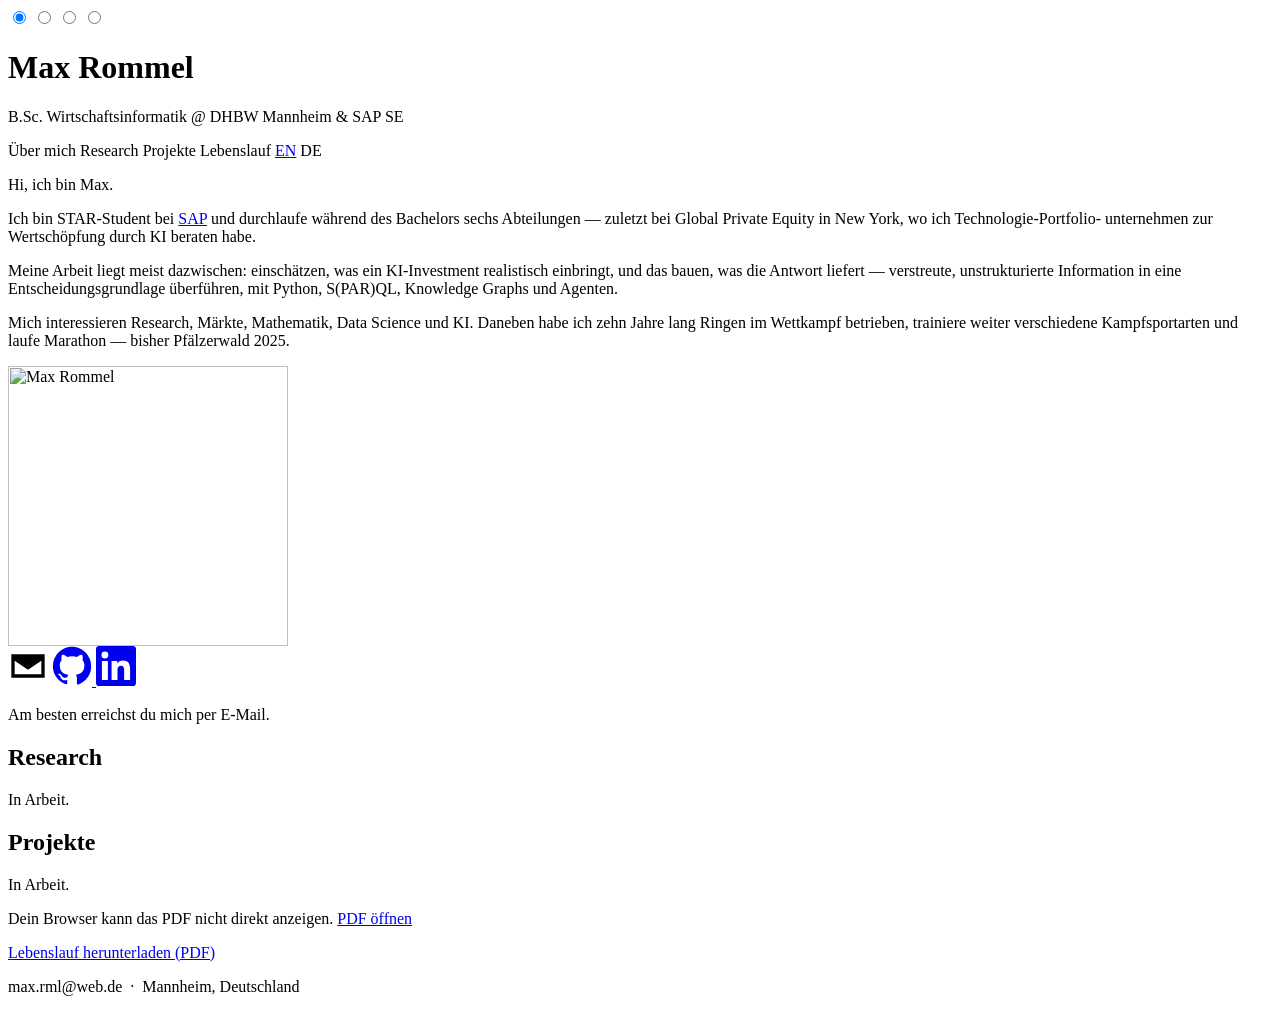
==== compose/portfolio/site/de/index.html @ 0431c001 "M12: deutsche Fassung unter /de/, LinkedIn wieder da LinkedIn zurück mit der vom Operator genannten " ====
<!--
  index.html — maxrommel.de

  Four tabs, one page. No JavaScript: the tabs are radio inputs and CSS
  sibling selectors, which means they work with JS disabled, survive the
  strict CSP (`default-src 'none'` in ../Caddyfile), and cost nothing.

  WHAT IS DELIBERATELY NOT HERE
    The phone number from the CV. A public page on a personal domain is
    trivially scraped, and a mobile number on one reliably turns into spam
    calls. Email only — and the CV tab says where to ask for the rest.
-->
<html lang="de">
<title>Max Rommel</title>
<meta name="description" content="Wirtschaftsinformatik-Student an der DHBW Mannheim und bei SAP SE. Research, Märkte, Mathematik, Data Science und KI." />
<meta name="viewport" content="width=device-width, initial-scale=1" />
<link rel="icon" href="/favicon.svg" type="image/svg+xml" />
<link rel="alternate" hreflang="en" href="https://maxrommel.de/" />
<link rel="alternate" hreflang="de" href="https://maxrommel.de/de/" />
<link rel="stylesheet" href="/style.css?v=f3a07e2c" />

<!--
  The radio inputs live before everything they affect: CSS can only style
  forward (~ and +), so a checked input must precede the panel it reveals.
-->
<input type="radio" name="tab" id="t-about" checked />
<input type="radio" name="tab" id="t-research" />
<input type="radio" name="tab" id="t-projects" />
<input type="radio" name="tab" id="t-cv" />

<main>
  <header>
    <h1><strong>Max</strong> Rommel</h1>
    <p class="tagline">B.Sc. Wirtschaftsinformatik @ DHBW Mannheim &amp; SAP SE</p>
  </header>

  <nav class="tabs">
    <label for="t-about">Über mich</label>
    <label for="t-research">Research</label>
    <label for="t-projects">Projekte</label>
    <label for="t-cv">Lebenslauf</label>
    <!--
      EN/DE as text, not flags. A flag names a country, not a language —
      German is not the flag of Germany (Austria, Switzerland), and English is
      least of all the flag of the USA. Two letters also sit better in a row
      of text tabs than two pieces of colour would.
    -->
    <span class="lang">
      <a href="/" hreflang="en" lang="en">EN</a>
      <span class="lang-on" aria-current="true">DE</span>
    </span>
  </nav>

  <!-- ── About ────────────────────────────────────────────────────────── -->
  <section class="panel" id="p-about">
    <div class="split">
      <div class="split-text">
        <p>Hi, ich bin Max.</p>
        <p>
          Ich bin STAR-Student bei <a href="https://www.sap.com">SAP</a> und
          durchlaufe während des Bachelors sechs Abteilungen — zuletzt bei
          Global Private Equity in New York, wo ich Technologie-Portfolio-
          unternehmen zur Wertschöpfung durch KI beraten habe.
        </p>
        <p>
          Meine Arbeit liegt meist dazwischen: einschätzen, was ein
          KI-Investment realistisch einbringt, und das bauen, was die Antwort
          liefert — verstreute, unstrukturierte Information in eine
          Entscheidungsgrundlage überführen, mit Python, S(PAR)QL, Knowledge
          Graphs und Agenten.
        </p>
        <p>
          Mich interessieren Research, Märkte, Mathematik, Data Science und KI.
          Daneben habe ich zehn Jahre lang Ringen im Wettkampf betrieben,
          trainiere weiter verschiedene Kampfsportarten und laufe Marathon —
          bisher Pfälzerwald 2025.
        </p>
      </div>
      <img src="/portrait.jpg" alt="Max Rommel" class="portrait" width="280" height="280" />
    </div>

    <div class="contact">
      <!--
        NOT a link, deliberately. Cloudflare's Email Address Obfuscation
        (Scrape Shield) rewrites every mailto: href into
        /cdn-cgi/l/email-protection# plus a decoder script — verified here,
        including with the @ entity-encoded, because the scanner runs after
        HTML parsing. This page ships no JavaScript, so the rewritten link
        does nothing when clicked.

        Turning that zone setting off restores a real mailto:; until then a
        visible, selectable address beats a dead link.
      -->
      <span class="contact-mail" title="max.rml@web.de">
        <svg viewBox="0 0 24 24" width="40" height="40" fill="currentColor" aria-hidden="true">
          <path d="M2 5h20v14H2V5zm10 7.5L3.6 6.8h16.8L12 12.5zM4 8.9V17h16V8.9l-8 5.4-8-5.4z"/>
        </svg>
      </span>
      <a href="https://github.com/Max-imalgutaussehend" aria-label="GitHub" title="GitHub">
        <svg viewBox="0 0 24 24" width="40" height="40" fill="currentColor" aria-hidden="true">
          <path d="M12 .5A11.5 11.5 0 0 0 .5 12a11.5 11.5 0 0 0 7.86 10.92c.58.1.79-.25.79-.56v-2c-3.2.7-3.88-1.37-3.88-1.37-.53-1.34-1.29-1.7-1.29-1.7-1.05-.72.08-.7.08-.7 1.16.08 1.77 1.2 1.77 1.2 1.03 1.77 2.7 1.26 3.36.96.1-.75.4-1.26.73-1.55-2.55-.29-5.24-1.28-5.24-5.7 0-1.26.45-2.29 1.19-3.1-.12-.29-.52-1.46.11-3.05 0 0 .97-.31 3.18 1.18a11 11 0 0 1 5.8 0c2.2-1.5 3.17-1.18 3.17-1.18.63 1.59.23 2.76.12 3.05.74.81 1.18 1.84 1.18 3.1 0 4.43-2.69 5.4-5.25 5.69.41.36.78 1.07.78 2.16v3.2c0 .31.21.67.8.56A11.5 11.5 0 0 0 23.5 12 11.5 11.5 0 0 0 12 .5z"/>
        </svg>
      </a>
      <a href="https://www.linkedin.com/in/maxrommel" aria-label="LinkedIn" title="LinkedIn">
        <svg viewBox="0 0 24 24" width="40" height="40" fill="currentColor" aria-hidden="true">
          <path d="M20.45 20.45h-3.56v-5.57c0-1.33-.02-3.04-1.85-3.04-1.85 0-2.14 1.45-2.14 2.94v5.67H9.35V9h3.42v1.56h.05a3.75 3.75 0 0 1 3.37-1.85c3.6 0 4.27 2.37 4.27 5.46v6.28zM5.34 7.43a2.07 2.07 0 1 1 0-4.14 2.07 2.07 0 0 1 0 4.14zm1.78 13.02H3.55V9h3.57v11.45zM22.22 0H1.77C.79 0 0 .77 0 1.72v20.56C0 23.23.79 24 1.77 24h20.45c.98 0 1.78-.77 1.78-1.72V1.72C24 .77 23.2 0 22.22 0z"/>
        </svg>
      </a>
    </div>

    <p class="contact-note">Am besten erreichst du mich per E-Mail.</p>
  </section>

  <!-- ── Research ─────────────────────────────────────────────────────── -->
  <section class="panel" id="p-research">
    <h2>Research</h2>
    <p class="placeholder">In Arbeit.</p>
  </section>

  <!-- ── Projects ─────────────────────────────────────────────────────── -->
  <section class="panel" id="p-projects">
    <h2>Projekte</h2>
    <p class="placeholder">In Arbeit.</p>
  </section>

  <!-- ── CV ───────────────────────────────────────────────────────────── -->
  <section class="panel" id="p-cv">
    <!--
      The CV is the PDF itself, embedded. <object> rather than <iframe>: it
      degrades to its own fallback content when the browser cannot render a
      PDF inline (most mobile browsers), and that fallback is a plain download
      link rather than a blank rectangle.
    -->
    <object data="/cv.pdf?v=e0e8c158" type="application/pdf" class="cv-embed">
      <p>
        Dein Browser kann das PDF nicht direkt anzeigen.
        <a href="/cv.pdf?v=e0e8c158">PDF öffnen</a>
      </p>
    </object>
    <p class="cv-link">
      <a href="/cv.pdf?v=e0e8c158" download>Lebenslauf herunterladen (PDF)</a>
    </p>
  </section>

  <footer>
    <p>
      <!--
        Deliberately NOT a mailto: link, and deliberately split by a <span>.
        Cloudflare rewrites addresses at the edge into "[email protected]" plus
        a decoder script — and it matches on the TEXT, not just on mailto:
        hrefs, so removing the link was not enough. This page ships no
        JavaScript, so the placeholder just sat there dead.

        The &#64; entity inside its own element breaks the pattern the scanner
        looks for while rendering identically and staying selectable. The
        envelope icon above remains the click target.
      -->
      <span class="addr">max.rml<span>&#64;</span>web.de</span>
      &nbsp;·&nbsp; Mannheim, Deutschland
    </p>
  </footer>
</main>
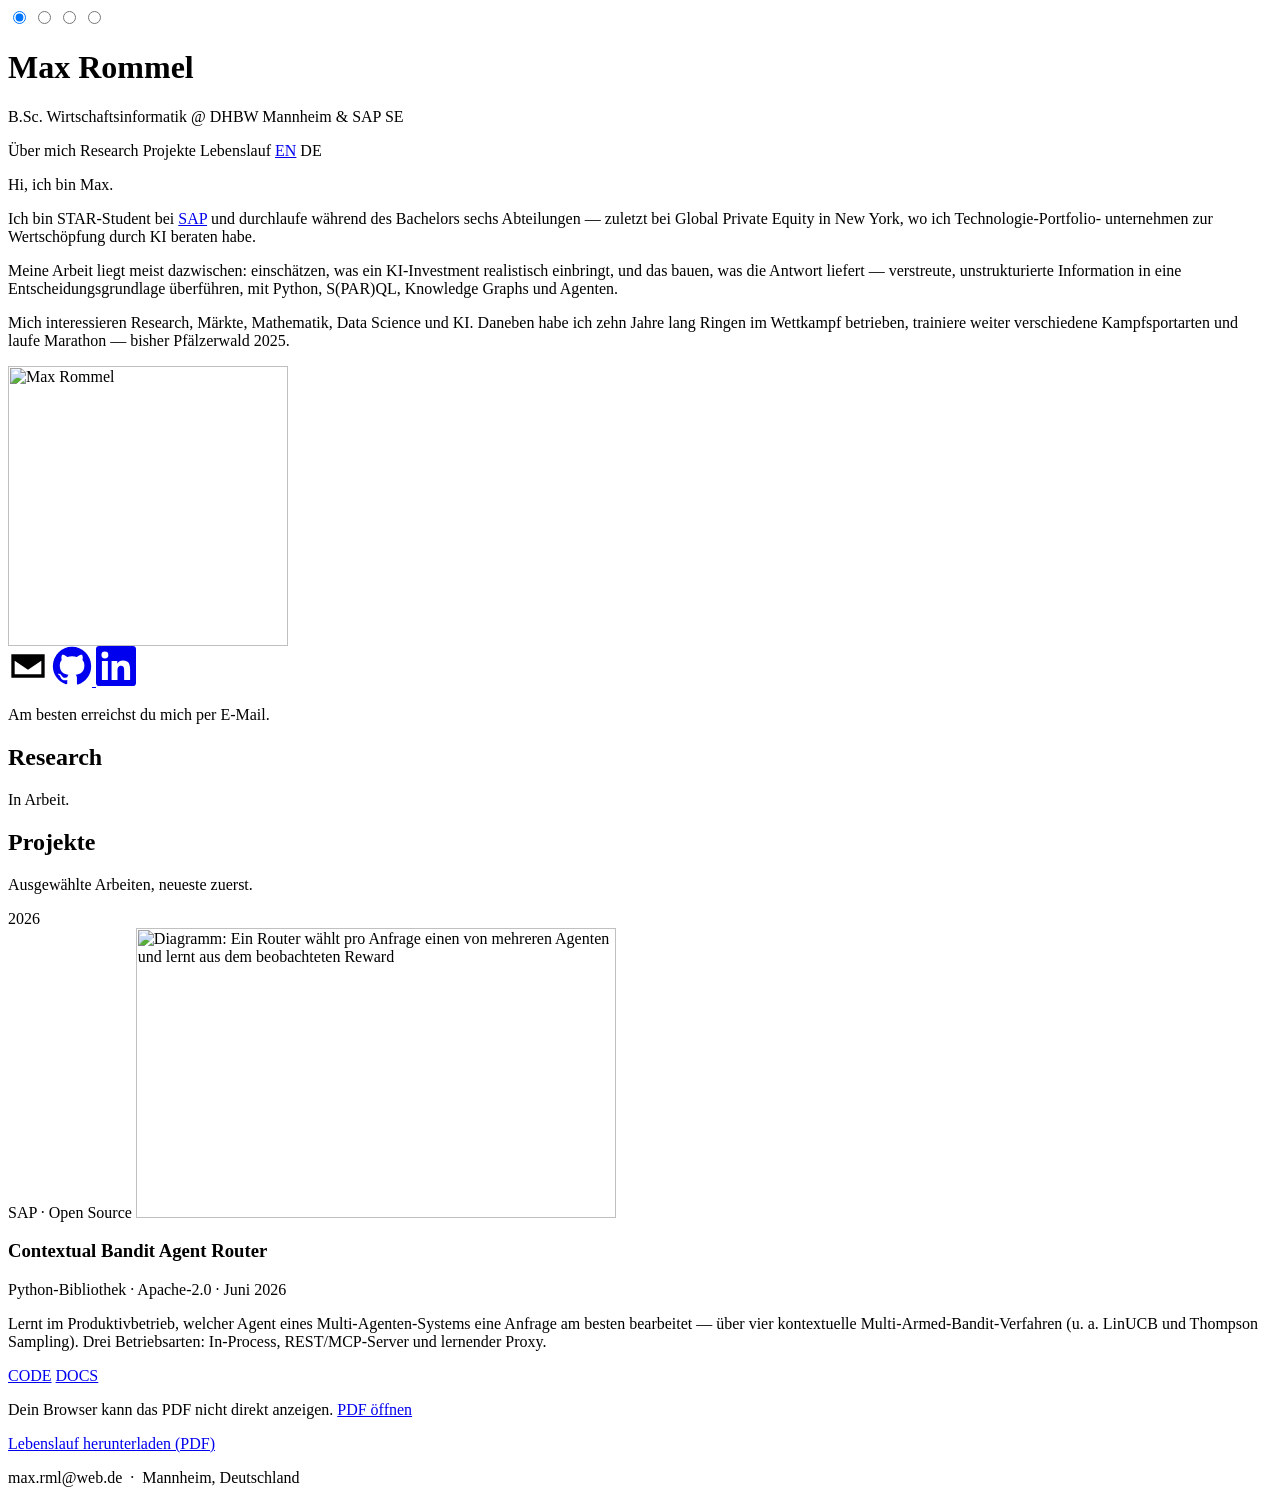
==== commit 9813689c: "M12: Projekt-Format nach Vorbild, erster Eintrag CBAR Das Listenformat aus dem Screenshot: Jahr als " ====
--- a/compose/portfolio/site/de/index.html
+++ b/compose/portfolio/site/de/index.html
@@ -17,7 +17,7 @@
 <link rel="icon" href="/favicon.svg" type="image/svg+xml" />
 <link rel="alternate" hreflang="en" href="https://maxrommel.de/" />
 <link rel="alternate" hreflang="de" href="https://maxrommel.de/de/" />
-<link rel="stylesheet" href="/style.css?v=f3a07e2c" />
+<link rel="stylesheet" href="/style.css?v=d2aab6a3" />
 
 <!--
   The radio inputs live before everything they affect: CSS can only style
@@ -120,7 +120,37 @@
   <!-- ── Projects ─────────────────────────────────────────────────────── -->
   <section class="panel" id="p-projects">
     <h2>Projekte</h2>
-    <p class="placeholder">In Arbeit.</p>
+    <p class="intro-line">
+      Ausgewählte Arbeiten, neueste zuerst.
+    </p>
+
+    <!--
+      The year is a watermark rather than a heading: it orders the list
+      without competing with the titles for attention. It repeats per entry
+      instead of grouping them, which costs a little duplication and buys the
+      ability to reorder or drop a single entry without touching a group.
+    -->
+    <div class="pub">
+      <span class="pub-year" aria-hidden="true">2026</span>
+      <div class="pub-media">
+        <span class="pub-tag">SAP · Open Source</span>
+        <img src="/img/cbar.svg" alt="Diagramm: Ein Router wählt pro Anfrage einen von mehreren Agenten und lernt aus dem beobachteten Reward" width="480" height="290" loading="lazy" />
+      </div>
+      <div class="pub-body">
+        <h3 class="pub-title">Contextual Bandit Agent Router</h3>
+        <p class="pub-meta">Python-Bibliothek · Apache-2.0 · Juni 2026</p>
+        <p class="pub-abs">
+          Lernt im Produktivbetrieb, welcher Agent eines Multi-Agenten-Systems
+          eine Anfrage am besten bearbeitet — über vier kontextuelle
+          Multi-Armed-Bandit-Verfahren (u. a. LinUCB und Thompson Sampling).
+          Drei Betriebsarten: In-Process, REST/MCP-Server und lernender Proxy.
+        </p>
+        <p class="pub-links">
+          <a href="https://github.com/SAP/contextual-bandit-agent-router">CODE</a>
+          <a href="https://github.com/SAP/contextual-bandit-agent-router/blob/main/docs/USAGE.md">DOCS</a>
+        </p>
+      </div>
+    </div>
   </section>
 
   <!-- ── CV ───────────────────────────────────────────────────────────── -->
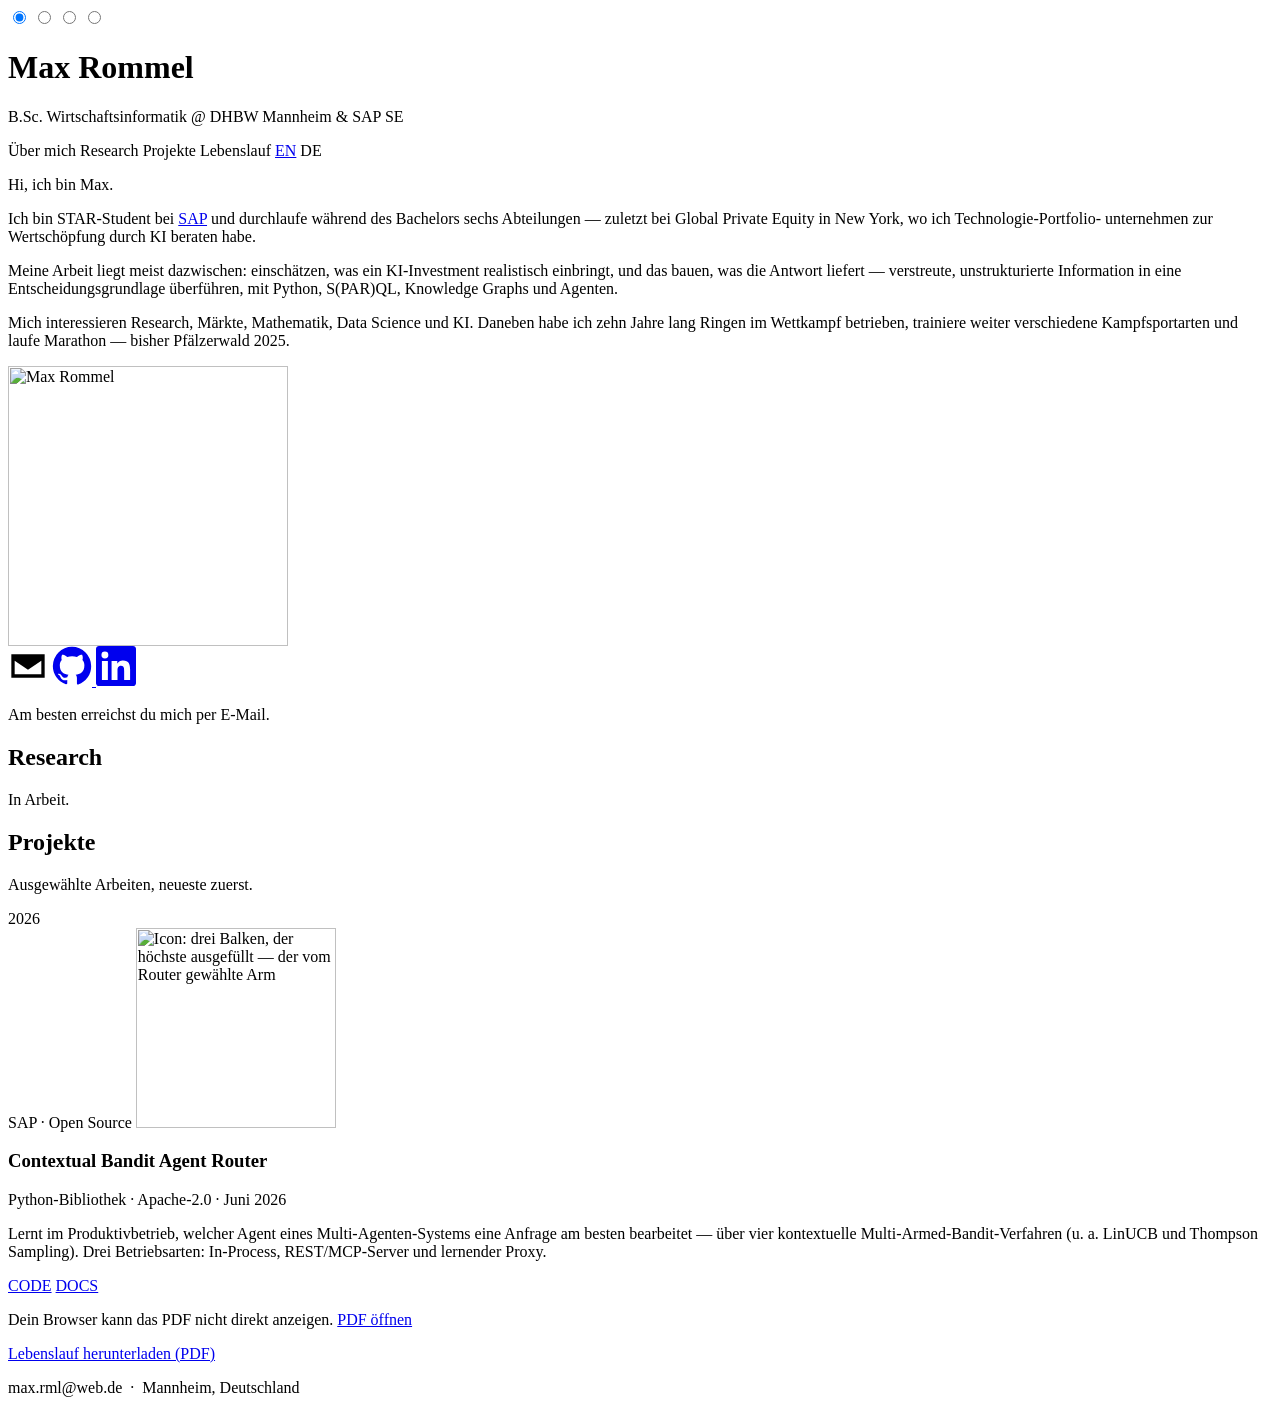
==== commit 21a62e27: "M12: Icon statt Diagramm für CBAR Das vorige Bild war ein Flussdiagramm — Kästen, Pfeile, eine gestr" ====
--- a/compose/portfolio/site/de/index.html
+++ b/compose/portfolio/site/de/index.html
@@ -17,7 +17,7 @@
 <link rel="icon" href="/favicon.svg" type="image/svg+xml" />
 <link rel="alternate" hreflang="en" href="https://maxrommel.de/" />
 <link rel="alternate" hreflang="de" href="https://maxrommel.de/de/" />
-<link rel="stylesheet" href="/style.css?v=d2aab6a3" />
+<link rel="stylesheet" href="/style.css?v=638da149" />
 
 <!--
   The radio inputs live before everything they affect: CSS can only style
@@ -134,7 +134,7 @@
       <span class="pub-year" aria-hidden="true">2026</span>
       <div class="pub-media">
         <span class="pub-tag">SAP · Open Source</span>
-        <img src="/img/cbar.svg" alt="Diagramm: Ein Router wählt pro Anfrage einen von mehreren Agenten und lernt aus dem beobachteten Reward" width="480" height="290" loading="lazy" />
+        <img src="/img/cbar.svg" alt="Icon: drei Balken, der höchste ausgefüllt — der vom Router gewählte Arm" width="200" height="200" loading="lazy" />
       </div>
       <div class="pub-body">
         <h3 class="pub-title">Contextual Bandit Agent Router</h3>
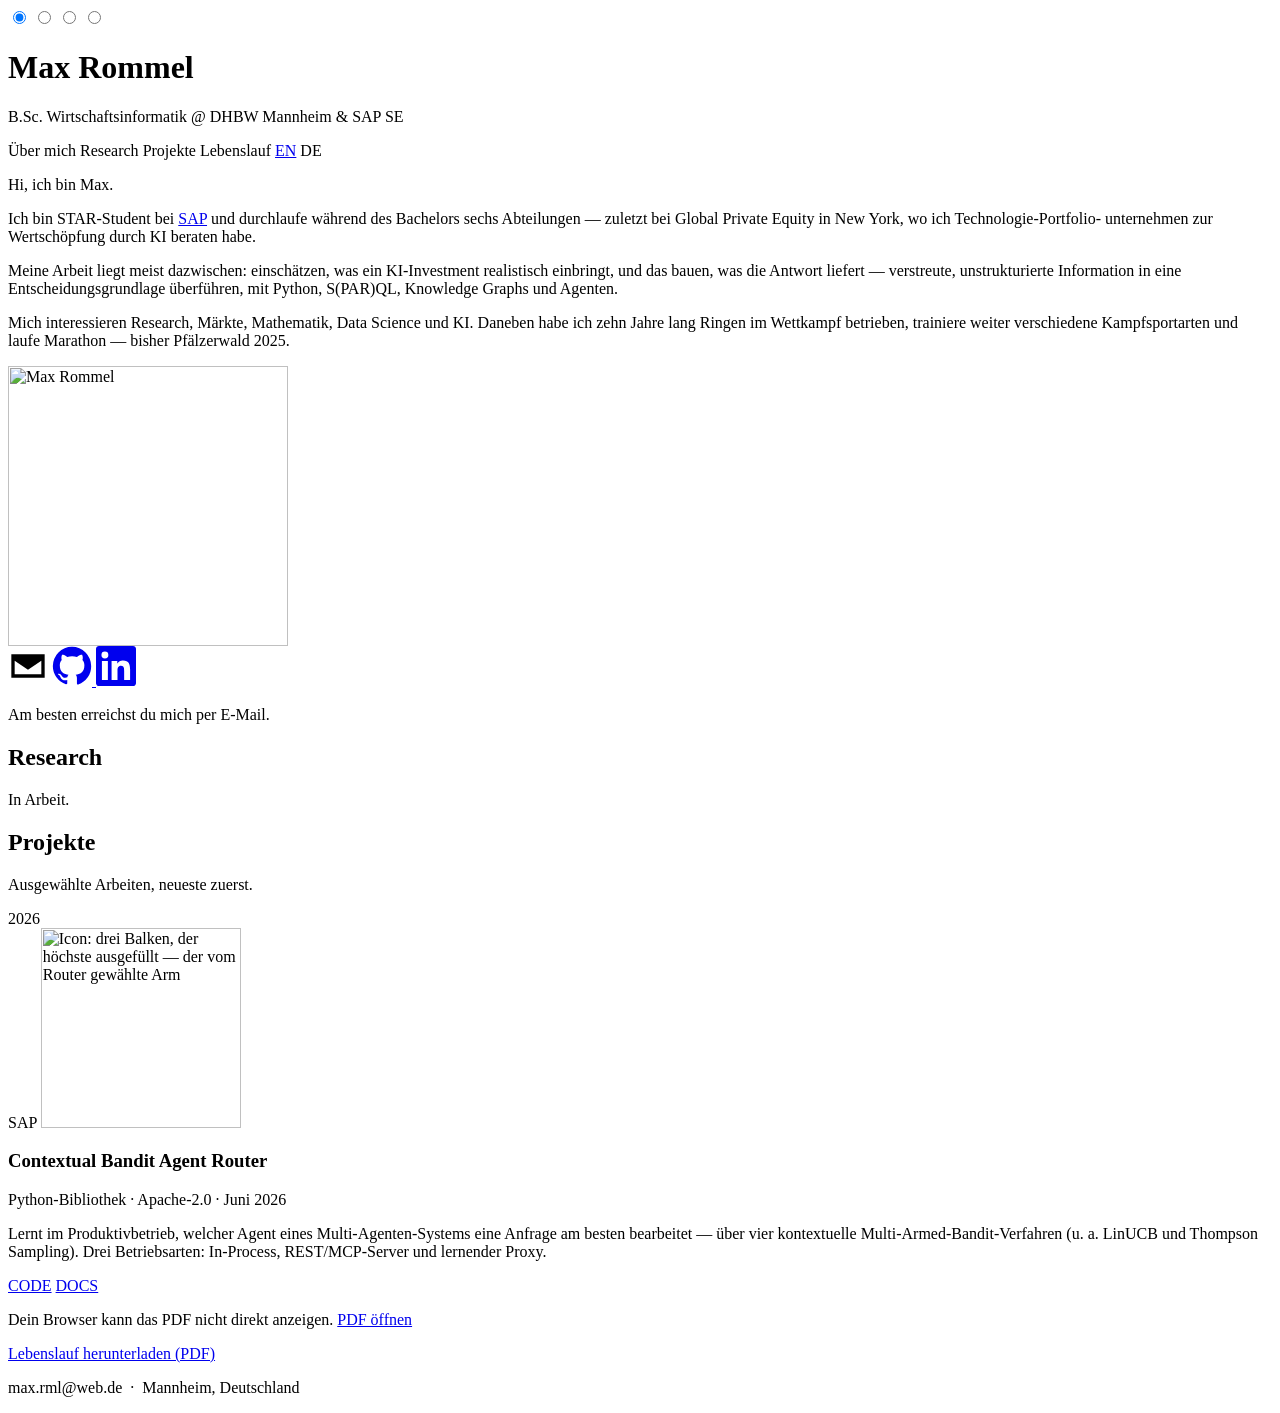
==== commit 0aa70449: "M12: Chip zeigt nur noch die Wortmarke SAP "SAP · Open Source" ist zu "SAP" geworden, gesetzt in der" ====
--- a/compose/portfolio/site/de/index.html
+++ b/compose/portfolio/site/de/index.html
@@ -17,7 +17,7 @@
 <link rel="icon" href="/favicon.svg" type="image/svg+xml" />
 <link rel="alternate" hreflang="en" href="https://maxrommel.de/" />
 <link rel="alternate" hreflang="de" href="https://maxrommel.de/de/" />
-<link rel="stylesheet" href="/style.css?v=638da149" />
+<link rel="stylesheet" href="/style.css?v=5109096e" />
 
 <!--
   The radio inputs live before everything they affect: CSS can only style
@@ -133,8 +133,8 @@
     <div class="pub">
       <span class="pub-year" aria-hidden="true">2026</span>
       <div class="pub-media">
-        <span class="pub-tag">SAP · Open Source</span>
-        <img src="/img/cbar.svg" alt="Icon: drei Balken, der höchste ausgefüllt — der vom Router gewählte Arm" width="200" height="200" loading="lazy" />
+        <span class="pub-tag pub-tag-sap">SAP</span>
+        <img src="/img/cbar.svg?v=36ffb00c" alt="Icon: drei Balken, der höchste ausgefüllt — der vom Router gewählte Arm" width="200" height="200" loading="lazy" />
       </div>
       <div class="pub-body">
         <h3 class="pub-title">Contextual Bandit Agent Router</h3>
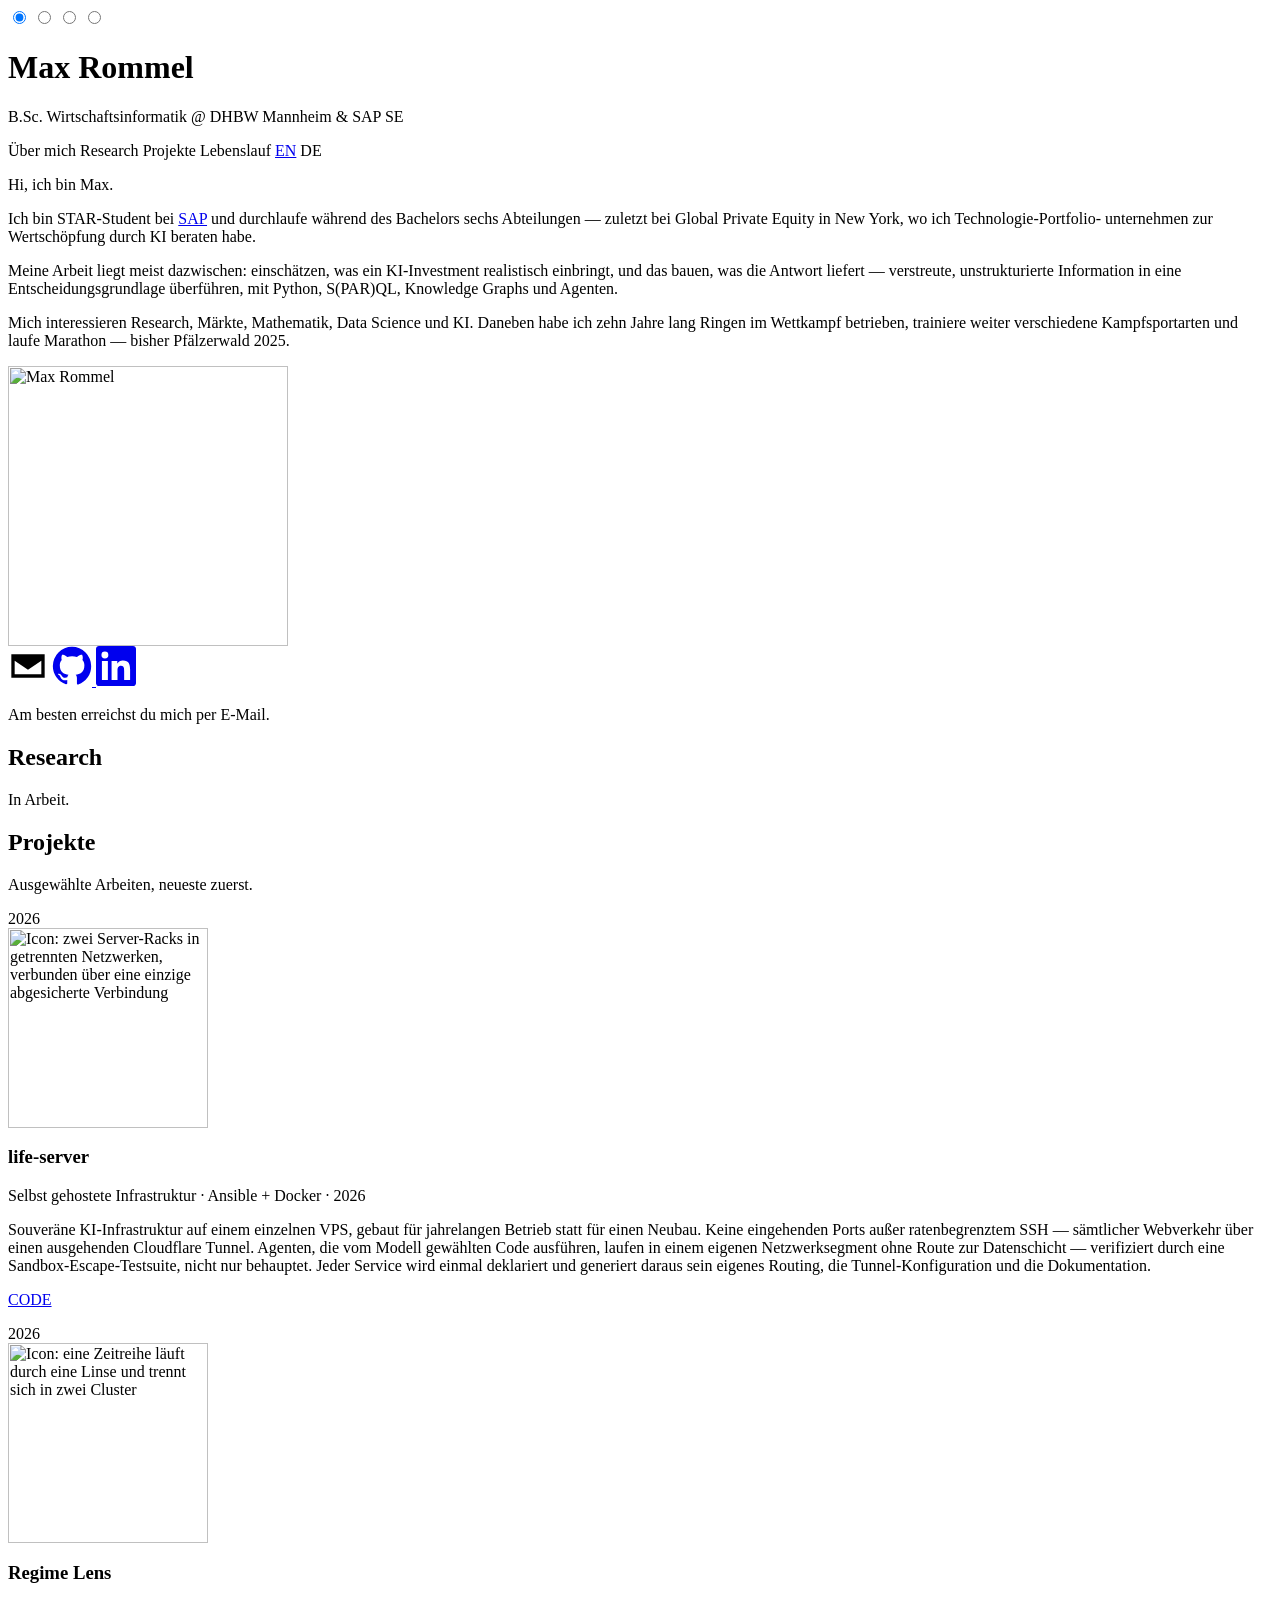
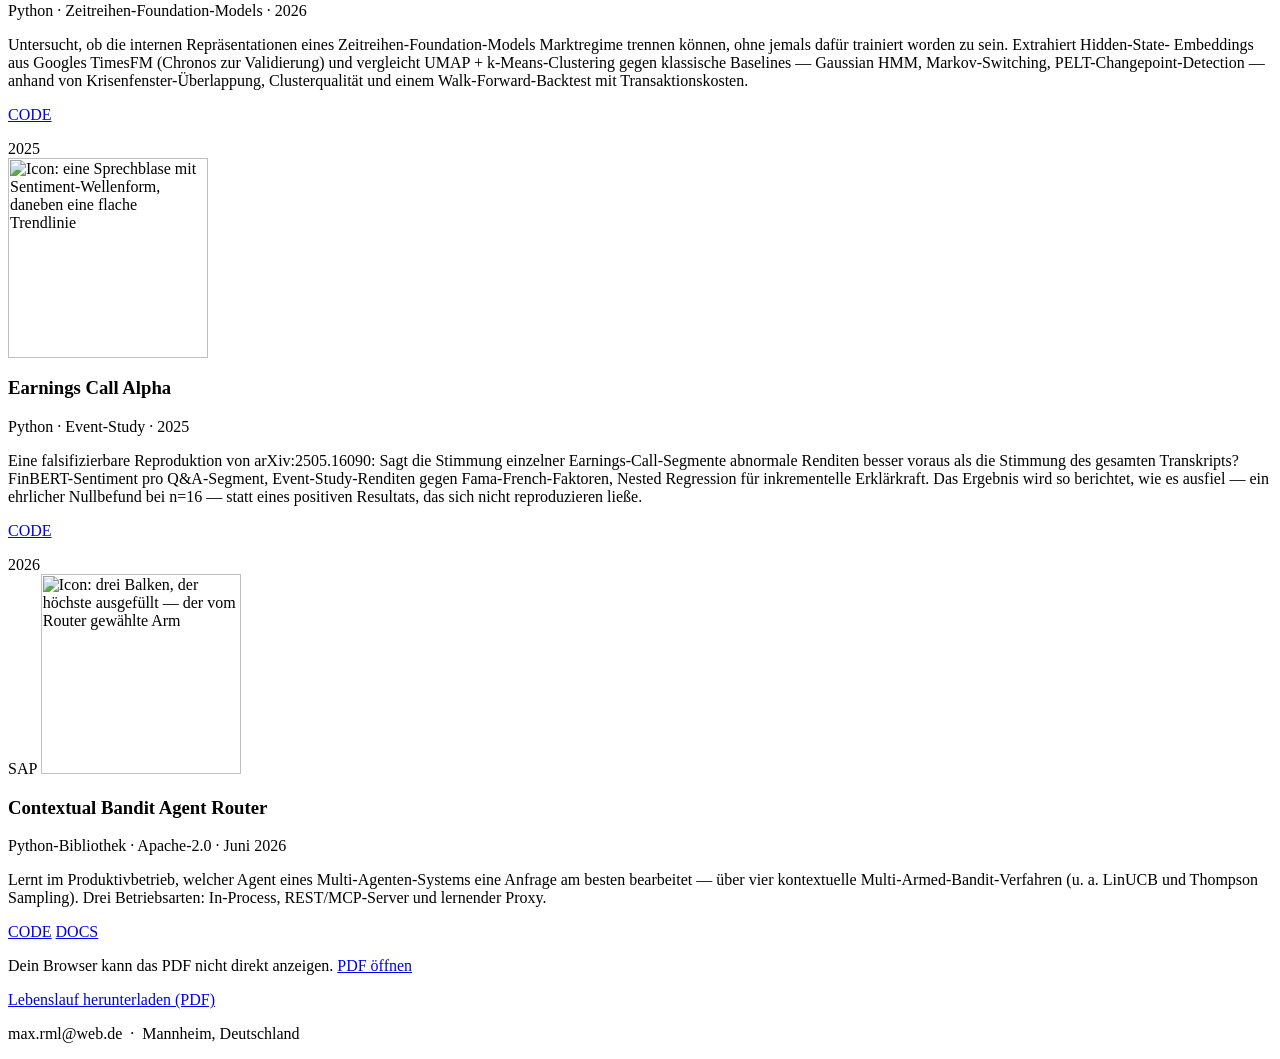
==== commit f9f80a6c: "Add life-server, Regime Lens, Earnings Call Alpha to portfolio projects Three new entries on the Pro" ====
--- a/compose/portfolio/site/de/index.html
+++ b/compose/portfolio/site/de/index.html
@@ -133,6 +133,78 @@
     <div class="pub">
       <span class="pub-year" aria-hidden="true">2026</span>
       <div class="pub-media">
+        <img src="/img/life-server.svg?v=6b55cb7f" alt="Icon: zwei Server-Racks in getrennten Netzwerken, verbunden über eine einzige abgesicherte Verbindung" width="200" height="200" loading="lazy" />
+      </div>
+      <div class="pub-body">
+        <h3 class="pub-title">life-server</h3>
+        <p class="pub-meta">Selbst gehostete Infrastruktur · Ansible + Docker · 2026</p>
+        <p class="pub-abs">
+          Souveräne KI-Infrastruktur auf einem einzelnen VPS, gebaut für
+          jahrelangen Betrieb statt für einen Neubau. Keine eingehenden Ports
+          außer ratenbegrenztem SSH — sämtlicher Webverkehr über einen
+          ausgehenden Cloudflare Tunnel. Agenten, die vom Modell gewählten
+          Code ausführen, laufen in einem eigenen Netzwerksegment ohne Route
+          zur Datenschicht — verifiziert durch eine Sandbox-Escape-Testsuite,
+          nicht nur behauptet. Jeder Service wird einmal deklariert und
+          generiert daraus sein eigenes Routing, die Tunnel-Konfiguration und
+          die Dokumentation.
+        </p>
+        <p class="pub-links">
+          <a href="https://github.com/Max-imalgutaussehend/life-server">CODE</a>
+        </p>
+      </div>
+    </div>
+
+    <div class="pub">
+      <span class="pub-year" aria-hidden="true">2026</span>
+      <div class="pub-media">
+        <img src="/img/regime-lens.svg?v=34f39c92" alt="Icon: eine Zeitreihe läuft durch eine Linse und trennt sich in zwei Cluster" width="200" height="200" loading="lazy" />
+      </div>
+      <div class="pub-body">
+        <h3 class="pub-title">Regime Lens</h3>
+        <p class="pub-meta">Python · Zeitreihen-Foundation-Models · 2026</p>
+        <p class="pub-abs">
+          Untersucht, ob die internen Repräsentationen eines
+          Zeitreihen-Foundation-Models Marktregime trennen können, ohne
+          jemals dafür trainiert worden zu sein. Extrahiert Hidden-State-
+          Embeddings aus Googles TimesFM (Chronos zur Validierung) und
+          vergleicht UMAP + k-Means-Clustering gegen klassische Baselines —
+          Gaussian HMM, Markov-Switching, PELT-Changepoint-Detection —
+          anhand von Krisenfenster-Überlappung, Clusterqualität und einem
+          Walk-Forward-Backtest mit Transaktionskosten.
+        </p>
+        <p class="pub-links">
+          <a href="https://github.com/Max-imalgutaussehend/regime-lens">CODE</a>
+        </p>
+      </div>
+    </div>
+
+    <div class="pub">
+      <span class="pub-year" aria-hidden="true">2025</span>
+      <div class="pub-media">
+        <img src="/img/eca.svg?v=815d1122" alt="Icon: eine Sprechblase mit Sentiment-Wellenform, daneben eine flache Trendlinie" width="200" height="200" loading="lazy" />
+      </div>
+      <div class="pub-body">
+        <h3 class="pub-title">Earnings Call Alpha</h3>
+        <p class="pub-meta">Python · Event-Study · 2025</p>
+        <p class="pub-abs">
+          Eine falsifizierbare Reproduktion von arXiv:2505.16090: Sagt die
+          Stimmung einzelner Earnings-Call-Segmente abnormale Renditen besser
+          voraus als die Stimmung des gesamten Transkripts? FinBERT-Sentiment
+          pro Q&amp;A-Segment, Event-Study-Renditen gegen Fama-French-Faktoren,
+          Nested Regression für inkrementelle Erklärkraft. Das Ergebnis wird
+          so berichtet, wie es ausfiel — ein ehrlicher Nullbefund bei n=16 —
+          statt eines positiven Resultats, das sich nicht reproduzieren ließe.
+        </p>
+        <p class="pub-links">
+          <a href="https://github.com/Max-imalgutaussehend/earnings-call-alpha">CODE</a>
+        </p>
+      </div>
+    </div>
+
+    <div class="pub">
+      <span class="pub-year" aria-hidden="true">2026</span>
+      <div class="pub-media">
         <span class="pub-tag pub-tag-sap">SAP</span>
         <img src="/img/cbar.svg?v=36ffb00c" alt="Icon: drei Balken, der höchste ausgefüllt — der vom Router gewählte Arm" width="200" height="200" loading="lazy" />
       </div>
